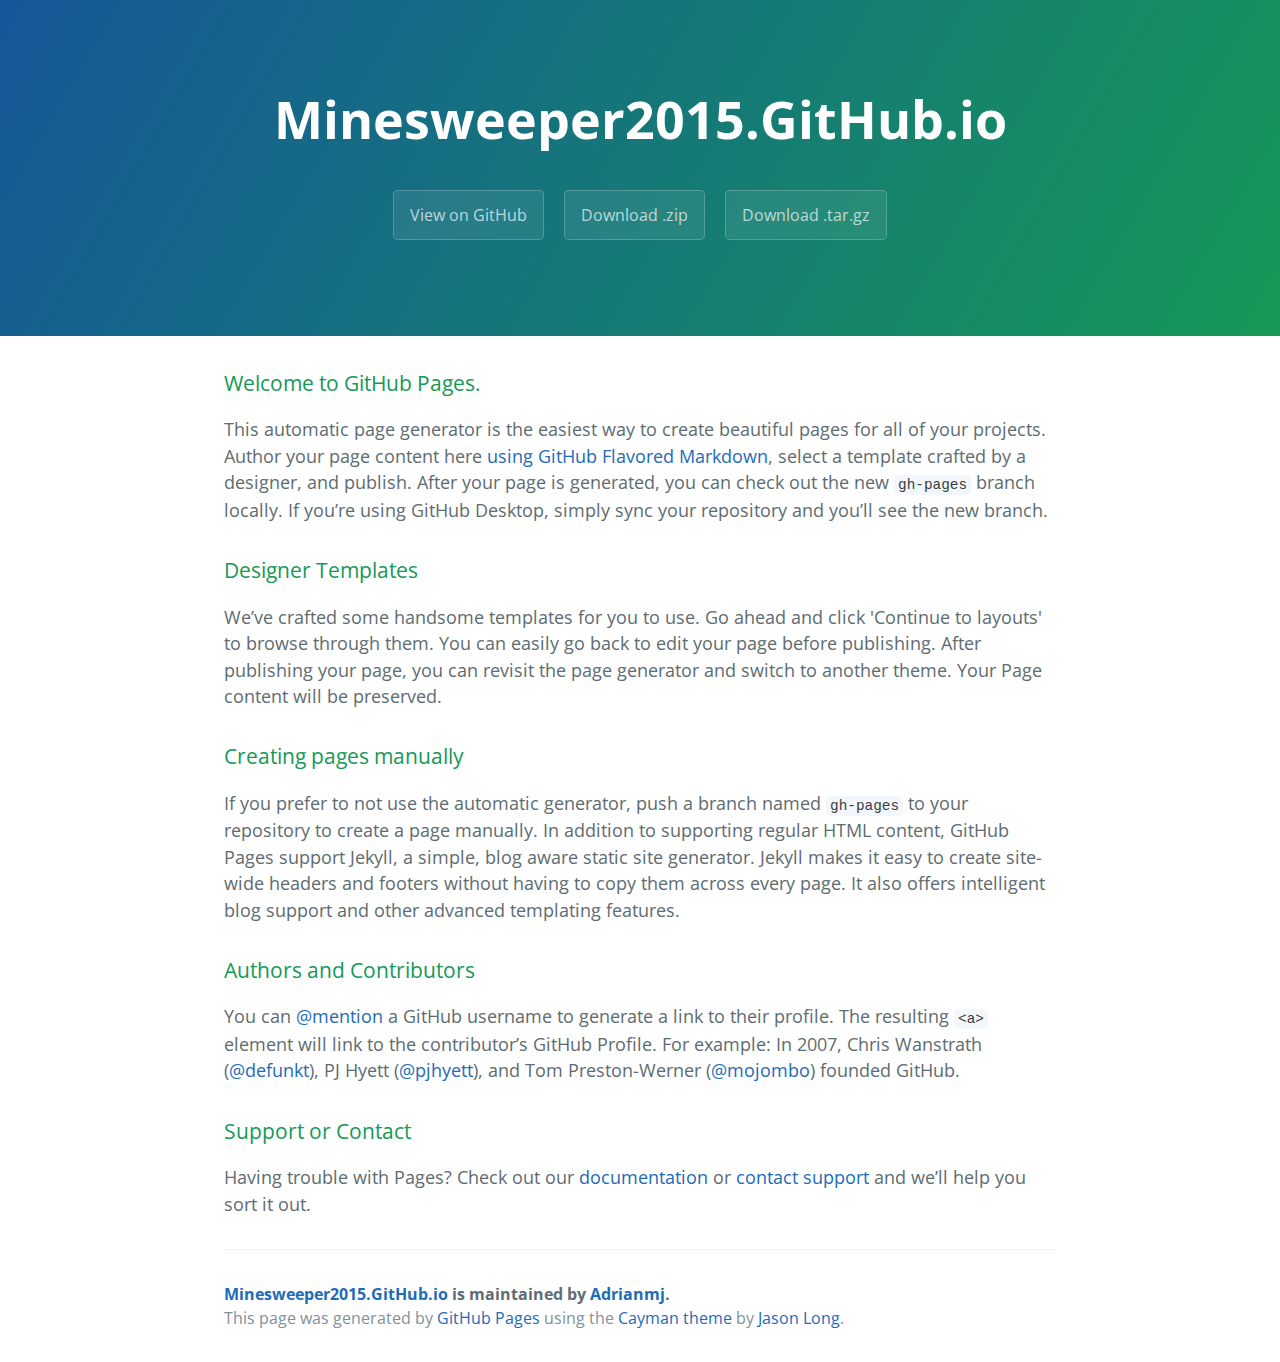
==== index.html @ 73ed823c "Create gh-pages branch via GitHub" ====
<!DOCTYPE html>
<html lang="en-us">
  <head>
    <meta charset="UTF-8">
    <title>Minesweeper2015.GitHub.io by Adrianmj</title>
    <meta name="viewport" content="width=device-width, initial-scale=1">
    <link rel="stylesheet" type="text/css" href="stylesheets/normalize.css" media="screen">
    <link href='https://fonts.googleapis.com/css?family=Open+Sans:400,700' rel='stylesheet' type='text/css'>
    <link rel="stylesheet" type="text/css" href="stylesheets/stylesheet.css" media="screen">
    <link rel="stylesheet" type="text/css" href="stylesheets/github-light.css" media="screen">
  </head>
  <body>
    <section class="page-header">
      <h1 class="project-name">Minesweeper2015.GitHub.io</h1>
      <h2 class="project-tagline"></h2>
      <a href="https://github.com/Adrianmj/Minesweeper2015.github.io" class="btn">View on GitHub</a>
      <a href="https://github.com/Adrianmj/Minesweeper2015.github.io/zipball/master" class="btn">Download .zip</a>
      <a href="https://github.com/Adrianmj/Minesweeper2015.github.io/tarball/master" class="btn">Download .tar.gz</a>
    </section>

    <section class="main-content">
      <h3>
<a id="welcome-to-github-pages" class="anchor" href="#welcome-to-github-pages" aria-hidden="true"><span class="octicon octicon-link"></span></a>Welcome to GitHub Pages.</h3>

<p>This automatic page generator is the easiest way to create beautiful pages for all of your projects. Author your page content here <a href="https://guides.github.com/features/mastering-markdown/">using GitHub Flavored Markdown</a>, select a template crafted by a designer, and publish. After your page is generated, you can check out the new <code>gh-pages</code> branch locally. If you’re using GitHub Desktop, simply sync your repository and you’ll see the new branch.</p>

<h3>
<a id="designer-templates" class="anchor" href="#designer-templates" aria-hidden="true"><span class="octicon octicon-link"></span></a>Designer Templates</h3>

<p>We’ve crafted some handsome templates for you to use. Go ahead and click 'Continue to layouts' to browse through them. You can easily go back to edit your page before publishing. After publishing your page, you can revisit the page generator and switch to another theme. Your Page content will be preserved.</p>

<h3>
<a id="creating-pages-manually" class="anchor" href="#creating-pages-manually" aria-hidden="true"><span class="octicon octicon-link"></span></a>Creating pages manually</h3>

<p>If you prefer to not use the automatic generator, push a branch named <code>gh-pages</code> to your repository to create a page manually. In addition to supporting regular HTML content, GitHub Pages support Jekyll, a simple, blog aware static site generator. Jekyll makes it easy to create site-wide headers and footers without having to copy them across every page. It also offers intelligent blog support and other advanced templating features.</p>

<h3>
<a id="authors-and-contributors" class="anchor" href="#authors-and-contributors" aria-hidden="true"><span class="octicon octicon-link"></span></a>Authors and Contributors</h3>

<p>You can <a href="https://github.com/blog/821" class="user-mention">@mention</a> a GitHub username to generate a link to their profile. The resulting <code>&lt;a&gt;</code> element will link to the contributor’s GitHub Profile. For example: In 2007, Chris Wanstrath (<a href="https://github.com/defunkt" class="user-mention">@defunkt</a>), PJ Hyett (<a href="https://github.com/pjhyett" class="user-mention">@pjhyett</a>), and Tom Preston-Werner (<a href="https://github.com/mojombo" class="user-mention">@mojombo</a>) founded GitHub.</p>

<h3>
<a id="support-or-contact" class="anchor" href="#support-or-contact" aria-hidden="true"><span class="octicon octicon-link"></span></a>Support or Contact</h3>

<p>Having trouble with Pages? Check out our <a href="https://help.github.com/pages">documentation</a> or <a href="https://github.com/contact">contact support</a> and we’ll help you sort it out.</p>

      <footer class="site-footer">
        <span class="site-footer-owner"><a href="https://github.com/Adrianmj/Minesweeper2015.github.io">Minesweeper2015.GitHub.io</a> is maintained by <a href="https://github.com/Adrianmj">Adrianmj</a>.</span>

        <span class="site-footer-credits">This page was generated by <a href="https://pages.github.com">GitHub Pages</a> using the <a href="https://github.com/jasonlong/cayman-theme">Cayman theme</a> by <a href="https://twitter.com/jasonlong">Jason Long</a>.</span>
      </footer>

    </section>

  
  </body>
</html>
---- stylesheets/stylesheet.css ----
* {
  box-sizing: border-box; }

body {
  padding: 0;
  margin: 0;
  font-family: "Open Sans", "Helvetica Neue", Helvetica, Arial, sans-serif;
  font-size: 16px;
  line-height: 1.5;
  color: #606c71; }

a {
  color: #1e6bb8;
  text-decoration: none; }
  a:hover {
    text-decoration: underline; }

.btn {
  display: inline-block;
  margin-bottom: 1rem;
  color: rgba(255, 255, 255, 0.7);
  background-color: rgba(255, 255, 255, 0.08);
  border-color: rgba(255, 255, 255, 0.2);
  border-style: solid;
  border-width: 1px;
  border-radius: 0.3rem;
  transition: color 0.2s, background-color 0.2s, border-color 0.2s; }
  .btn + .btn {
    margin-left: 1rem; }

.btn:hover {
  color: rgba(255, 255, 255, 0.8);
  text-decoration: none;
  background-color: rgba(255, 255, 255, 0.2);
  border-color: rgba(255, 255, 255, 0.3); }

@media screen and (min-width: 64em) {
  .btn {
    padding: 0.75rem 1rem; } }

@media screen and (min-width: 42em) and (max-width: 64em) {
  .btn {
    padding: 0.6rem 0.9rem;
    font-size: 0.9rem; } }

@media screen and (max-width: 42em) {
  .btn {
    display: block;
    width: 100%;
    padding: 0.75rem;
    font-size: 0.9rem; }
    .btn + .btn {
      margin-top: 1rem;
      margin-left: 0; } }

.page-header {
  color: #fff;
  text-align: center;
  background-color: #159957;
  background-image: linear-gradient(120deg, #155799, #159957); }

@media screen and (min-width: 64em) {
  .page-header {
    padding: 5rem 6rem; } }

@media screen and (min-width: 42em) and (max-width: 64em) {
  .page-header {
    padding: 3rem 4rem; } }

@media screen and (max-width: 42em) {
  .page-header {
    padding: 2rem 1rem; } }

.project-name {
  margin-top: 0;
  margin-bottom: 0.1rem; }

@media screen and (min-width: 64em) {
  .project-name {
    font-size: 3.25rem; } }

@media screen and (min-width: 42em) and (max-width: 64em) {
  .project-name {
    font-size: 2.25rem; } }

@media screen and (max-width: 42em) {
  .project-name {
    font-size: 1.75rem; } }

.project-tagline {
  margin-bottom: 2rem;
  font-weight: normal;
  opacity: 0.7; }

@media screen and (min-width: 64em) {
  .project-tagline {
    font-size: 1.25rem; } }

@media screen and (min-width: 42em) and (max-width: 64em) {
  .project-tagline {
    font-size: 1.15rem; } }

@media screen and (max-width: 42em) {
  .project-tagline {
    font-size: 1rem; } }

.main-content :first-child {
  margin-top: 0; }
.main-content img {
  max-width: 100%; }
.main-content h1, .main-content h2, .main-content h3, .main-content h4, .main-content h5, .main-content h6 {
  margin-top: 2rem;
  margin-bottom: 1rem;
  font-weight: normal;
  color: #159957; }
.main-content p {
  margin-bottom: 1em; }
.main-content code {
  padding: 2px 4px;
  font-family: Consolas, "Liberation Mono", Menlo, Courier, monospace;
  font-size: 0.9rem;
  color: #383e41;
  background-color: #f3f6fa;
  border-radius: 0.3rem; }
.main-content pre {
  padding: 0.8rem;
  margin-top: 0;
  margin-bottom: 1rem;
  font: 1rem Consolas, "Liberation Mono", Menlo, Courier, monospace;
  color: #567482;
  word-wrap: normal;
  background-color: #f3f6fa;
  border: solid 1px #dce6f0;
  border-radius: 0.3rem; }
  .main-content pre > code {
    padding: 0;
    margin: 0;
    font-size: 0.9rem;
    color: #567482;
    word-break: normal;
    white-space: pre;
    background: transparent;
    border: 0; }
.main-content .highlight {
  margin-bottom: 1rem; }
  .main-content .highlight pre {
    margin-bottom: 0;
    word-break: normal; }
.main-content .highlight pre, .main-content pre {
  padding: 0.8rem;
  overflow: auto;
  font-size: 0.9rem;
  line-height: 1.45;
  border-radius: 0.3rem; }
.main-content pre code, .main-content pre tt {
  display: inline;
  max-width: initial;
  padding: 0;
  margin: 0;
  overflow: initial;
  line-height: inherit;
  word-wrap: normal;
  background-color: transparent;
  border: 0; }
  .main-content pre code:before, .main-content pre code:after, .main-content pre tt:before, .main-content pre tt:after {
    content: normal; }
.main-content ul, .main-content ol {
  margin-top: 0; }
.main-content blockquote {
  padding: 0 1rem;
  margin-left: 0;
  color: #819198;
  border-left: 0.3rem solid #dce6f0; }
  .main-content blockquote > :first-child {
    margin-top: 0; }
  .main-content blockquote > :last-child {
    margin-bottom: 0; }
.main-content table {
  display: block;
  width: 100%;
  overflow: auto;
  word-break: normal;
  word-break: keep-all; }
  .main-content table th {
    font-weight: bold; }
  .main-content table th, .main-content table td {
    padding: 0.5rem 1rem;
    border: 1px solid #e9ebec; }
.main-content dl {
  padding: 0; }
  .main-content dl dt {
    padding: 0;
    margin-top: 1rem;
    font-size: 1rem;
    font-weight: bold; }
  .main-content dl dd {
    padding: 0;
    margin-bottom: 1rem; }
.main-content hr {
  height: 2px;
  padding: 0;
  margin: 1rem 0;
  background-color: #eff0f1;
  border: 0; }

@media screen and (min-width: 64em) {
  .main-content {
    max-width: 64rem;
    padding: 2rem 6rem;
    margin: 0 auto;
    font-size: 1.1rem; } }

@media screen and (min-width: 42em) and (max-width: 64em) {
  .main-content {
    padding: 2rem 4rem;
    font-size: 1.1rem; } }

@media screen and (max-width: 42em) {
  .main-content {
    padding: 2rem 1rem;
    font-size: 1rem; } }

.site-footer {
  padding-top: 2rem;
  margin-top: 2rem;
  border-top: solid 1px #eff0f1; }

.site-footer-owner {
  display: block;
  font-weight: bold; }

.site-footer-credits {
  color: #819198; }

@media screen and (min-width: 64em) {
  .site-footer {
    font-size: 1rem; } }

@media screen and (min-width: 42em) and (max-width: 64em) {
  .site-footer {
    font-size: 1rem; } }

@media screen and (max-width: 42em) {
  .site-footer {
    font-size: 0.9rem; } }
---- stylesheets/github-light.css ----
/*
   Copyright 2014 GitHub Inc.

   Licensed under the Apache License, Version 2.0 (the "License");
   you may not use this file except in compliance with the License.
   You may obtain a copy of the License at

       http://www.apache.org/licenses/LICENSE-2.0

   Unless required by applicable law or agreed to in writing, software
   distributed under the License is distributed on an "AS IS" BASIS,
   WITHOUT WARRANTIES OR CONDITIONS OF ANY KIND, either express or implied.
   See the License for the specific language governing permissions and
   limitations under the License.

*/

.pl-c /* comment */ {
  color: #969896;
}

.pl-c1      /* constant, markup.raw, meta.diff.header, meta.module-reference, meta.property-name, support, support.constant, support.variable, variable.other.constant */,
.pl-s .pl-v /* string variable */ {
  color: #0086b3;
}

.pl-e  /* entity */,
.pl-en /* entity.name */ {
  color: #795da3;
}

.pl-s .pl-s1 /* string source */,
.pl-smi      /* storage.modifier.import, storage.modifier.package, storage.type.java, variable.other, variable.parameter.function */ {
  color: #333;
}

.pl-ent /* entity.name.tag */ {
  color: #63a35c;
}

.pl-k /* keyword, storage, storage.type */ {
  color: #a71d5d;
}

.pl-pds              /* punctuation.definition.string, string.regexp.character-class */,
.pl-s                /* string */,
.pl-s .pl-pse .pl-s1 /* string punctuation.section.embedded source */,
.pl-sr               /* string.regexp */,
.pl-sr .pl-cce       /* string.regexp constant.character.escape */,
.pl-sr .pl-sra       /* string.regexp string.regexp.arbitrary-repitition */,
.pl-sr .pl-sre       /* string.regexp source.ruby.embedded */ {
  color: #183691;
}

.pl-v /* variable */ {
  color: #ed6a43;
}

.pl-id /* invalid.deprecated */ {
  color: #b52a1d;
}

.pl-ii /* invalid.illegal */ {
  background-color: #b52a1d;
  color: #f8f8f8;
}

.pl-sr .pl-cce /* string.regexp constant.character.escape */ {
  color: #63a35c;
  font-weight: bold;
}

.pl-ml /* markup.list */ {
  color: #693a17;
}

.pl-mh        /* markup.heading */,
.pl-mh .pl-en /* markup.heading entity.name */,
.pl-ms        /* meta.separator */ {
  color: #1d3e81;
  font-weight: bold;
}

.pl-mq /* markup.quote */ {
  color: #008080;
}

.pl-mi /* markup.italic */ {
  color: #333;
  font-style: italic;
}

.pl-mb /* markup.bold */ {
  color: #333;
  font-weight: bold;
}

.pl-md /* markup.deleted, meta.diff.header.from-file */ {
  background-color: #ffecec;
  color: #bd2c00;
}

.pl-mi1 /* markup.inserted, meta.diff.header.to-file */ {
  background-color: #eaffea;
  color: #55a532;
}

.pl-mdr /* meta.diff.range */ {
  color: #795da3;
  font-weight: bold;
}

.pl-mo /* meta.output */ {
  color: #1d3e81;
}
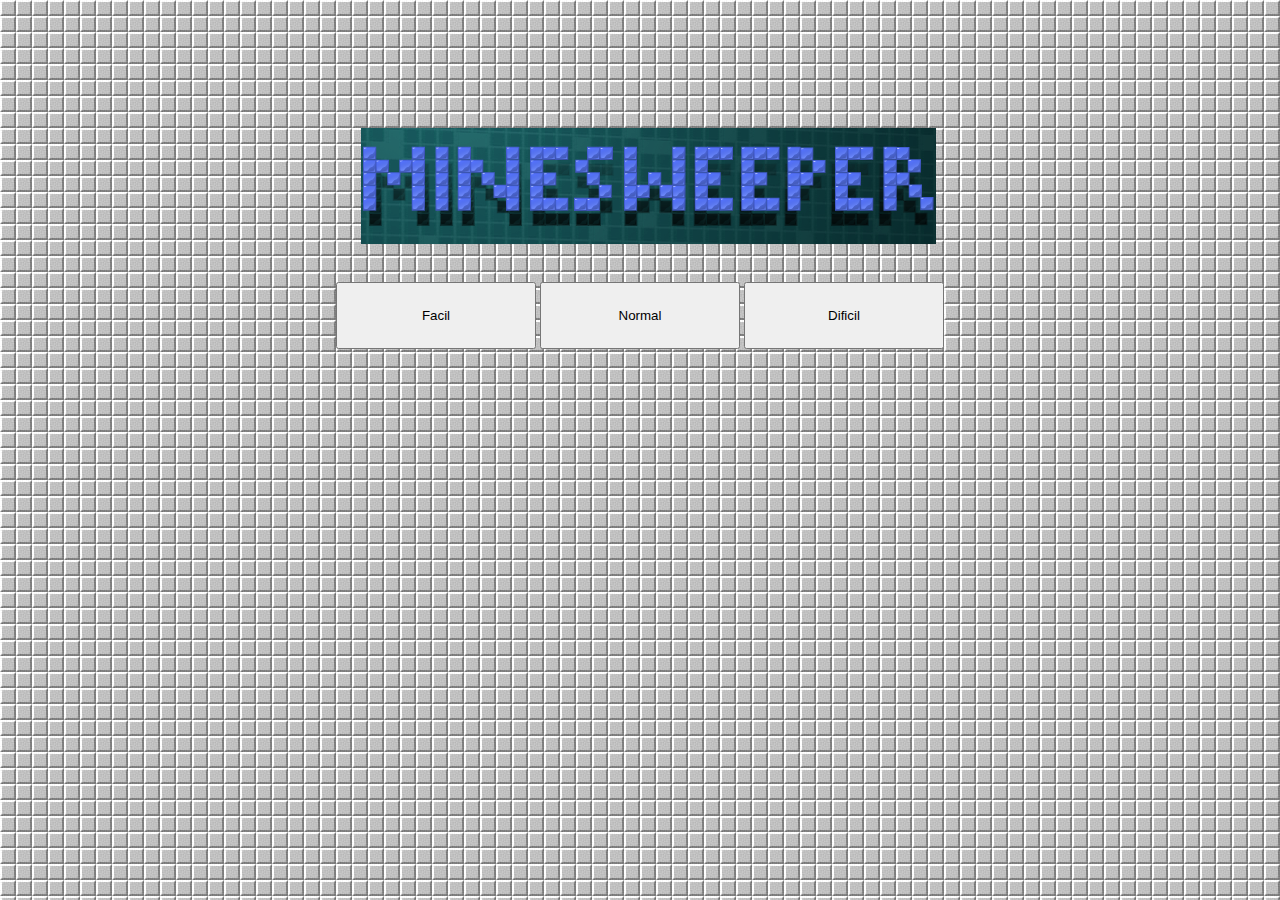
==== commit 7143223e: "añadiendo estilo y funcionalidades" ====
--- a/index.html
+++ b/index.html
@@ -1,57 +1,148 @@
 <!DOCTYPE html>
-<html lang="en-us">
-  <head>
+<html lang="en">
+
+<head>
     <meta charset="UTF-8">
-    <title>Minesweeper2015.GitHub.io by Adrianmj</title>
-    <meta name="viewport" content="width=device-width, initial-scale=1">
-    <link rel="stylesheet" type="text/css" href="stylesheets/normalize.css" media="screen">
-    <link href='https://fonts.googleapis.com/css?family=Open+Sans:400,700' rel='stylesheet' type='text/css'>
-    <link rel="stylesheet" type="text/css" href="stylesheets/stylesheet.css" media="screen">
-    <link rel="stylesheet" type="text/css" href="stylesheets/github-light.css" media="screen">
-  </head>
-  <body>
-    <section class="page-header">
-      <h1 class="project-name">Minesweeper2015.GitHub.io</h1>
-      <h2 class="project-tagline"></h2>
-      <a href="https://github.com/Adrianmj/Minesweeper2015.github.io" class="btn">View on GitHub</a>
-      <a href="https://github.com/Adrianmj/Minesweeper2015.github.io/zipball/master" class="btn">Download .zip</a>
-      <a href="https://github.com/Adrianmj/Minesweeper2015.github.io/tarball/master" class="btn">Download .tar.gz</a>
-    </section>
+    <title>Proyecto</title>
+    <link rel="stylesheet" href="style.css">
 
-    <section class="main-content">
-      <h3>
-<a id="welcome-to-github-pages" class="anchor" href="#welcome-to-github-pages" aria-hidden="true"><span class="octicon octicon-link"></span></a>Welcome to GitHub Pages.</h3>
+</head>
 
-<p>This automatic page generator is the easiest way to create beautiful pages for all of your projects. Author your page content here <a href="https://guides.github.com/features/mastering-markdown/">using GitHub Flavored Markdown</a>, select a template crafted by a designer, and publish. After your page is generated, you can check out the new <code>gh-pages</code> branch locally. If you’re using GitHub Desktop, simply sync your repository and you’ll see the new branch.</p>
+<body>
+    <img id="title" src="title.png" alt="">
+    <div id="start">
+        <button id="opc1" onclick="showMain(this)">Facil</button>
+        <button id="opc2" onclick="showMain(this)">Normal</button>
+        <button id="opc3" onclick="showMain(this)">Dificil</button>
+    </div>
+    <div id="main">
+        <div id="score">
+            <strong>SCORE</strong>
+            <textarea name="scoretext" id="scoretext" cols="30" rows="1" readonly="">0</textarea>
+            <script>
+                document.getElementById("scoretext").value = localStorage.getItem("value");
+            </script>
+        </div>
+        <div id="game">
+            <button id="1">*</button>
+            <button id="2">*</button>
+            <button id="3">*</button>
+            <button id="4">*</button>
+            <button id="5">*</button>
+            <button id="6">*</button>
+            <button id="7">*</button>
+            <button id="8">*</button>
+            <button id="9">*</button>
+            <button id="10">*</button>
+            <br>
+            <button id="11">*</button>
+            <button id="12">*</button>
+            <button id="13">*</button>
+            <button id="14">*</button>
+            <button id="15">*</button>
+            <button id="16">*</button>
+            <button id="17">*</button>
+            <button id="18">*</button>
+            <button id="19">*</button>
+            <button id="20">*</button>
+            <br>
+            <button id="21">*</button>
+            <button id="22">*</button>
+            <button id="23">*</button>
+            <button id="24">*</button>
+            <button id="25">*</button>
+            <button id="26">*</button>
+            <button id="27">*</button>
+            <button id="28">*</button>
+            <button id="29">*</button>
+            <button id="30">*</button>
+            <br>
+            <button id="31">*</button>
+            <button id="32">*</button>
+            <button id="33">*</button>
+            <button id="34">*</button>
+            <button id="35">*</button>
+            <button id="36">*</button>
+            <button id="37">*</button>
+            <button id="38">*</button>
+            <button id="39">*</button>
+            <button id="40">*</button>
+            <br>
+            <button id="41">*</button>
+            <button id="42">*</button>
+            <button id="43">*</button>
+            <button id="44">*</button>
+            <button id="45">*</button>
+            <button id="46">*</button>
+            <button id="47">*</button>
+            <button id="48">*</button>
+            <button id="49">*</button>
+            <button id="50">*</button>
+            <br>
+            <button id="51">*</button>
+            <button id="52">*</button>
+            <button id="53">*</button>
+            <button id="54">*</button>
+            <button id="55">*</button>
+            <button id="56">*</button>
+            <button id="57">*</button>
+            <button id="58">*</button>
+            <button id="59">*</button>
+            <button id="60">*</button>
+            <br>
+            <button id="61">*</button>
+            <button id="62">*</button>
+            <button id="63">*</button>
+            <button id="64">*</button>
+            <button id="65">*</button>
+            <button id="66">*</button>
+            <button id="67">*</button>
+            <button id="68">*</button>
+            <button id="69">*</button>
+            <button id="70">*</button>
+            <br>
+            <button id="71">*</button>
+            <button id="72">*</button>
+            <button id="73">*</button>
+            <button id="74">*</button>
+            <button id="75">*</button>
+            <button id="76">*</button>
+            <button id="77">*</button>
+            <button id="78">*</button>
+            <button id="79">*</button>
+            <button id="80">*</button>
+            <br>
+            <button id="81">*</button>
+            <button id="82">*</button>
+            <button id="83">*</button>
+            <button id="84">*</button>
+            <button id="85">*</button>
+            <button id="86">*</button>
+            <button id="87">*</button>
+            <button id="88">*</button>
+            <button id="89">*</button>
+            <button id="90">*</button>
+            <br>
+            <button id="91">*</button>
+            <button id="92">*</button>
+            <button id="93">*</button>
+            <button id="94">*</button>
+            <button id="95">*</button>
+            <button id="96">*</button>
+            <button id="97">*</button>
+            <button id="98">*</button>
+            <button id="99">*</button>
+            <button id="100">*</button>
+        </div>
+        <br>
+        <br>
+        <button id="show" onclick="showMatrix()">show</button>
+    </div>
 
-<h3>
-<a id="designer-templates" class="anchor" href="#designer-templates" aria-hidden="true"><span class="octicon octicon-link"></span></a>Designer Templates</h3>
 
-<p>We’ve crafted some handsome templates for you to use. Go ahead and click 'Continue to layouts' to browse through them. You can easily go back to edit your page before publishing. After publishing your page, you can revisit the page generator and switch to another theme. Your Page content will be preserved.</p>
+    <script src=main.js>
+        *
+    </script>
+</body>
 
-<h3>
-<a id="creating-pages-manually" class="anchor" href="#creating-pages-manually" aria-hidden="true"><span class="octicon octicon-link"></span></a>Creating pages manually</h3>
-
-<p>If you prefer to not use the automatic generator, push a branch named <code>gh-pages</code> to your repository to create a page manually. In addition to supporting regular HTML content, GitHub Pages support Jekyll, a simple, blog aware static site generator. Jekyll makes it easy to create site-wide headers and footers without having to copy them across every page. It also offers intelligent blog support and other advanced templating features.</p>
-
-<h3>
-<a id="authors-and-contributors" class="anchor" href="#authors-and-contributors" aria-hidden="true"><span class="octicon octicon-link"></span></a>Authors and Contributors</h3>
-
-<p>You can <a href="https://github.com/blog/821" class="user-mention">@mention</a> a GitHub username to generate a link to their profile. The resulting <code>&lt;a&gt;</code> element will link to the contributor’s GitHub Profile. For example: In 2007, Chris Wanstrath (<a href="https://github.com/defunkt" class="user-mention">@defunkt</a>), PJ Hyett (<a href="https://github.com/pjhyett" class="user-mention">@pjhyett</a>), and Tom Preston-Werner (<a href="https://github.com/mojombo" class="user-mention">@mojombo</a>) founded GitHub.</p>
-
-<h3>
-<a id="support-or-contact" class="anchor" href="#support-or-contact" aria-hidden="true"><span class="octicon octicon-link"></span></a>Support or Contact</h3>
-
-<p>Having trouble with Pages? Check out our <a href="https://help.github.com/pages">documentation</a> or <a href="https://github.com/contact">contact support</a> and we’ll help you sort it out.</p>
-
-      <footer class="site-footer">
-        <span class="site-footer-owner"><a href="https://github.com/Adrianmj/Minesweeper2015.github.io">Minesweeper2015.GitHub.io</a> is maintained by <a href="https://github.com/Adrianmj">Adrianmj</a>.</span>
-
-        <span class="site-footer-credits">This page was generated by <a href="https://pages.github.com">GitHub Pages</a> using the <a href="https://github.com/jasonlong/cayman-theme">Cayman theme</a> by <a href="https://twitter.com/jasonlong">Jason Long</a>.</span>
-      </footer>
-
-    </section>
-
-  
-  </body>
-</html>
+</html>--- a/style.css
+++ b/style.css
@@ -0,0 +1,66 @@
+body {
+    height: 100%;
+    width: 100%;
+    background-image: url('fondo.jpg');
+}
+#score {
+    vertical-align: top;
+    margin-left: 45%;
+}
+textarea {
+    resize: none;
+}
+strong {
+    background-color: white;
+}
+#start {
+    text-align: center;
+    position: absolute;
+    display: block;
+    margin-left: auto;
+    margin-right: auto;
+    left: 0;
+    right: 0;
+    margin-top: 3%;
+}
+#start > button {
+    height: 5em;
+    width: 15em;
+}
+#main {
+    visibility: hidden;
+    position: absolute;
+    margin-left: auto;
+    margin-right: auto;
+    left: 0;
+    right: 0;
+}
+#show {
+    width: 100px;
+    height: 50px;
+    position: absolute;
+    margin-left: auto;
+    margin-right: auto;
+    left: 0;
+    right: 0;
+}
+#game {
+    height: 430px;
+    width: 440px;
+    margin-left: auto;
+    margin-right: auto;
+    left: 0;
+    right: 0;
+}
+#game > button {
+    margin-top: 3px;
+    width: 40px;
+    height: 40px;
+    background-color: #EEEEEE;
+    background-size: contain;
+}
+#title {
+    display: block;
+    margin: 0 auto;
+    margin-top: 10%;
+}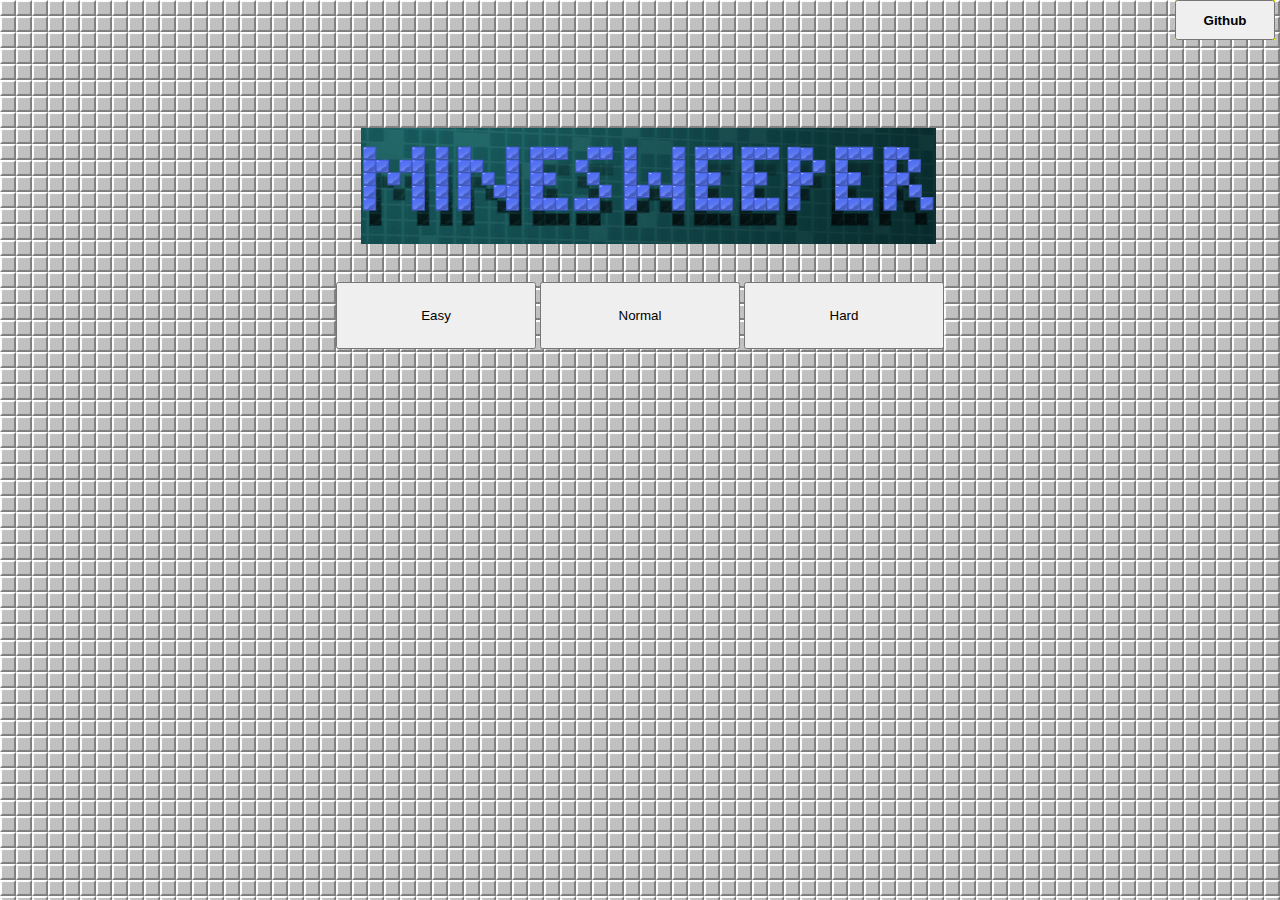
==== commit 4cd00421: "mejorando funcionalidades y estilo" ====
--- a/index.html
+++ b/index.html
@@ -9,19 +9,17 @@
 </head>
 
 <body>
+    <div id ="github"> <button id="webGithub"><a href="https://github.com/Adrianmj/Minesweeper" target= "_blank">Github</a></button></div>
     <img id="title" src="title.png" alt="">
     <div id="start">
-        <button id="opc1" onclick="showMain(this)">Facil</button>
+        <button id="opc1" onclick="showMain(this)">Easy</button>
         <button id="opc2" onclick="showMain(this)">Normal</button>
-        <button id="opc3" onclick="showMain(this)">Dificil</button>
+        <button id="opc3" onclick="showMain(this)">Hard</button>
     </div>
     <div id="main">
         <div id="score">
-            <strong>SCORE</strong>
+            <strong> BEST SCORE</strong>
             <textarea name="scoretext" id="scoretext" cols="30" rows="1" readonly="">0</textarea>
-            <script>
-                document.getElementById("scoretext").value = localStorage.getItem("value");
-            </script>
         </div>
         <div id="game">
             <button id="1">*</button>
@@ -136,7 +134,8 @@
         </div>
         <br>
         <br>
-        <button id="show" onclick="showMatrix()">show</button>
+        <button id="show" onclick="submit()">Submit</button>
+        <button id="restart" onclick="window.location.reload()">Restart</button>
     </div>
 
 
--- a/style.css
+++ b/style.css
@@ -3,16 +3,50 @@
     width: 100%;
     background-image: url('fondo.jpg');
 }
+
+a {
+    height: 100px;
+    width: 200px;
+    color: black;
+    font-weight: bolder;
+    text-decoration: none;
+    /* no underline */
+}
+
+#webGithub {
+    height: 40px;
+    width: 100px;
+}
+
+#Nick {
+    background-color: #D8D8D8;
+    font-weight: bolder;
+    width: 50px;
+}
+
+#github {
+    height: auto;
+    background-color: yellow;
+    position: fixed;
+    top: 0px !important;
+    right: 5px !important;
+    color: black;
+}
+
 #score {
     vertical-align: top;
     margin-left: 45%;
 }
+
 textarea {
+    position: absolute;
     resize: none;
 }
+
 strong {
     background-color: white;
 }
+
 #start {
     text-align: center;
     position: absolute;
@@ -23,10 +57,12 @@
     right: 0;
     margin-top: 3%;
 }
+
 #start > button {
     height: 5em;
     width: 15em;
 }
+
 #main {
     visibility: hidden;
     position: absolute;
@@ -35,6 +71,7 @@
     left: 0;
     right: 0;
 }
+
 #show {
     width: 100px;
     height: 50px;
@@ -44,6 +81,18 @@
     left: 0;
     right: 0;
 }
+
+#restart {
+    width: 100px;
+    height: 50px;
+    position: absolute;
+    margin-left: auto;
+    margin-right: auto;
+    top: 40em;
+    left: 0;
+    right: 0;
+}
+
 #game {
     height: 430px;
     width: 440px;
@@ -52,6 +101,7 @@
     left: 0;
     right: 0;
 }
+
 #game > button {
     margin-top: 3px;
     width: 40px;
@@ -59,8 +109,9 @@
     background-color: #EEEEEE;
     background-size: contain;
 }
+
 #title {
     display: block;
     margin: 0 auto;
     margin-top: 10%;
-}+}
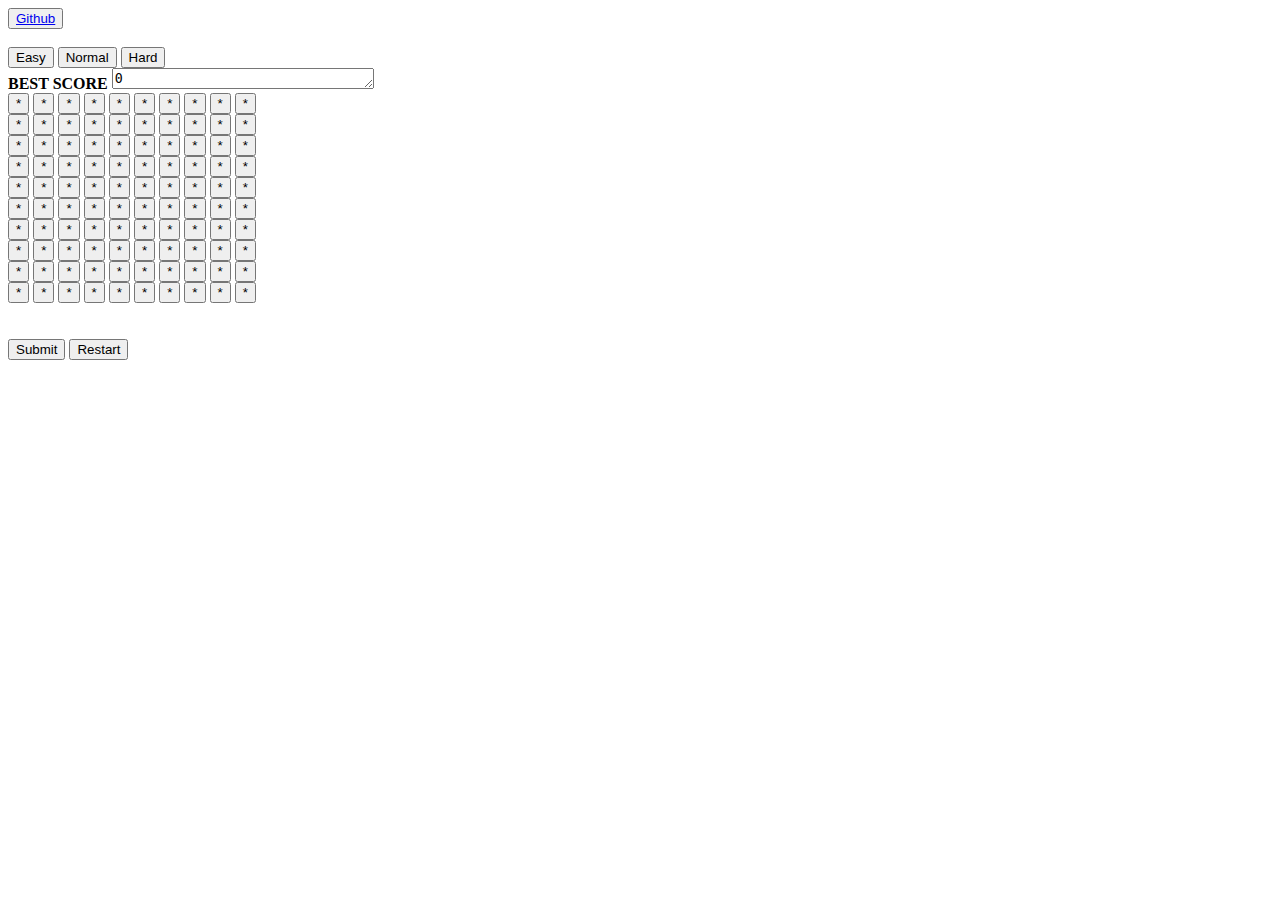
==== commit 84c6bd9b: "arreglando bug de firefox" ====
--- a/index.html
+++ b/index.html
@@ -4,13 +4,13 @@
 <head>
     <meta charset="UTF-8">
     <title>Proyecto</title>
-    <link rel="stylesheet" href="style.css">
+    <link rel="stylesheet" href="css/style.css">
 
 </head>
 
 <body>
     <div id ="github"> <button id="webGithub"><a href="https://github.com/Adrianmj/Minesweeper" target= "_blank">Github</a></button></div>
-    <img id="title" src="title.png" alt="">
+    <img id="title" src="images/title.png" alt="">
     <div id="start">
         <button id="opc1" onclick="showMain(this)">Easy</button>
         <button id="opc2" onclick="showMain(this)">Normal</button>
@@ -135,11 +135,11 @@
         <br>
         <br>
         <button id="show" onclick="submit()">Submit</button>
-        <button id="restart" onclick="window.location.reload()">Restart</button>
+        <button id="restart" onclick="reset()">Restart</button>
     </div>
 
 
-    <script src=main.js>
+    <script src=scripts/main.js>
         *
     </script>
 </body>
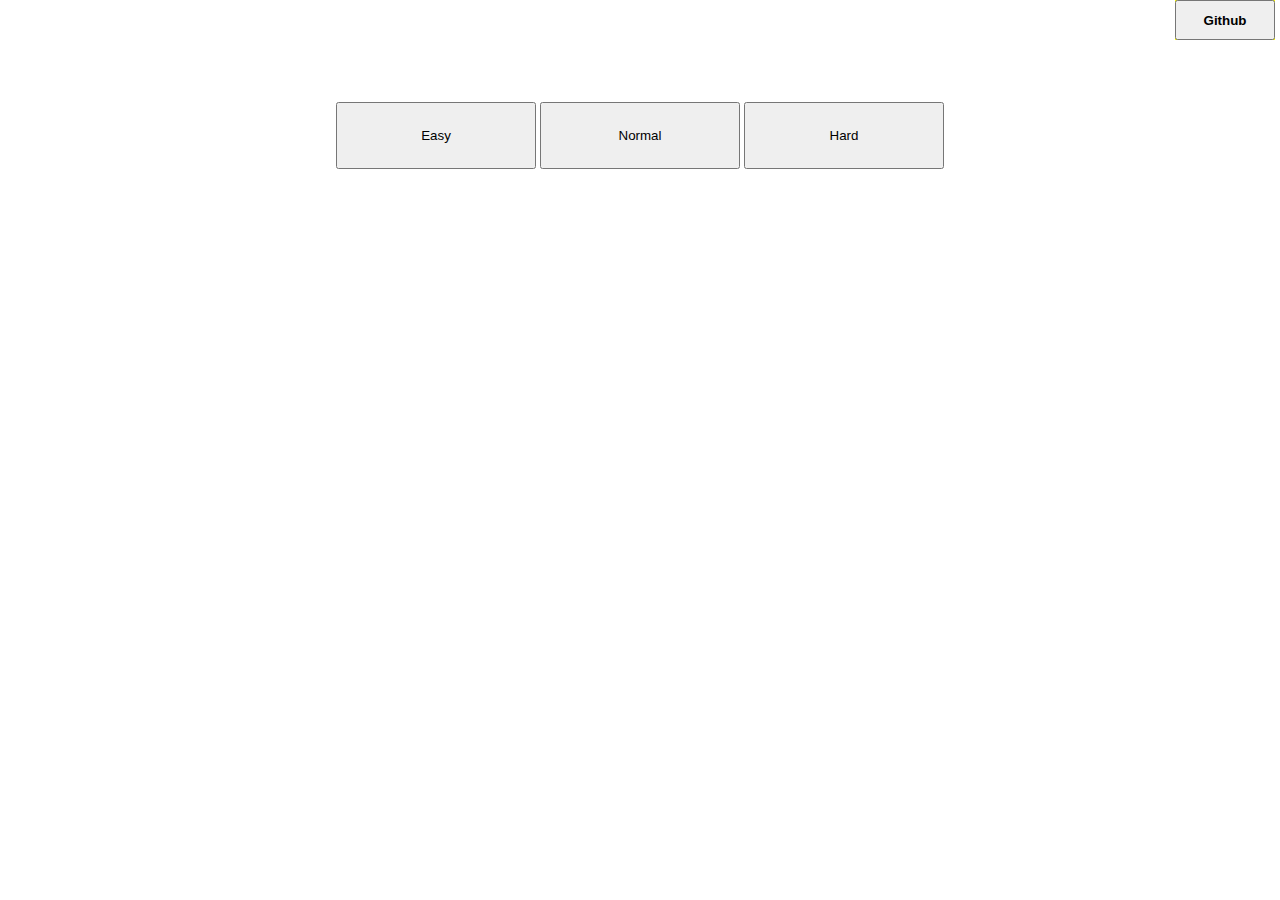
==== commit 87c911be: "mejorando estilo" ====
--- a/index.html
+++ b/index.html
@@ -134,7 +134,7 @@
         </div>
         <br>
         <br>
-        <button id="show" onclick="submit()">Submit</button>
+        <button id="submit" onclick="submit()">Submit</button>
         <button id="restart" onclick="reset()">Restart</button>
     </div>
 
--- a/css/style.css
+++ b/css/style.css
@@ -0,0 +1,127 @@
+body {
+    height: 100%;
+    width: 100%;
+    background-image: url('../images/fondo.jpg');
+}
+
+input ~ input {
+    height: 25px;
+    margin-top: 5px;
+    width: 200px;
+}
+
+a {
+    height: 100px;
+    width: 200px;
+    color: black;
+    font-weight: bolder;
+    text-decoration: none;
+    /* no underline */
+}
+
+#webGithub {
+    height: 40px;
+    width: 100px;
+}
+
+#Nick {
+    text-align:center;
+    vertical-align:middle;
+    background-color: #D8D8D8;
+    font-weight: bolder;
+    width: 100px;
+    height: 25px;
+}
+
+#github {
+    height: auto;
+    background-color: yellow;
+    position: fixed;
+    top: 0px !important;
+    right: 5px !important;
+    color: black;
+}
+
+#score {
+    vertical-align: top;
+    margin-left: 45%;
+}
+
+textarea {
+    position: absolute;
+    resize: none;
+}
+
+strong {
+    background-color: white;
+}
+
+#start {
+    text-align: center;
+    position: absolute;
+    display: block;
+    margin-left: auto;
+    margin-right: auto;
+    left: 0;
+    right: 0;
+    margin-top: 3%;
+}
+
+#start > button {
+    height: 5em;
+    width: 15em;
+}
+
+#main {
+    visibility: hidden;
+    position: absolute;
+    margin-left: auto;
+    margin-right: auto;
+    left: 0;
+    right: 0;
+}
+
+#submit {
+    width: 100px;
+    height: 50px;
+    position: absolute;
+    margin-left: auto;
+    margin-right: auto;
+    top: 46em;
+    left: 0;
+    right: 0;
+}
+
+#restart {
+    width: 100px;
+    height: 50px;
+    position: absolute;
+    margin-left: auto;
+    margin-right: auto;
+    top: 41.5em;
+    left: 0;
+    right: 0;
+}
+
+#game {
+    height: 430px;
+    width: 440px;
+    margin-left: auto;
+    margin-right: auto;
+    left: 0;
+    right: 0;
+}
+
+#game > button {
+    margin-top: 3px;
+    width: 40px;
+    height: 40px;
+    background-color: #EEEEEE;
+    background-size: contain;
+}
+
+#title {
+    display: block;
+    margin: 0 auto;
+    margin-top: 5%;
+}
